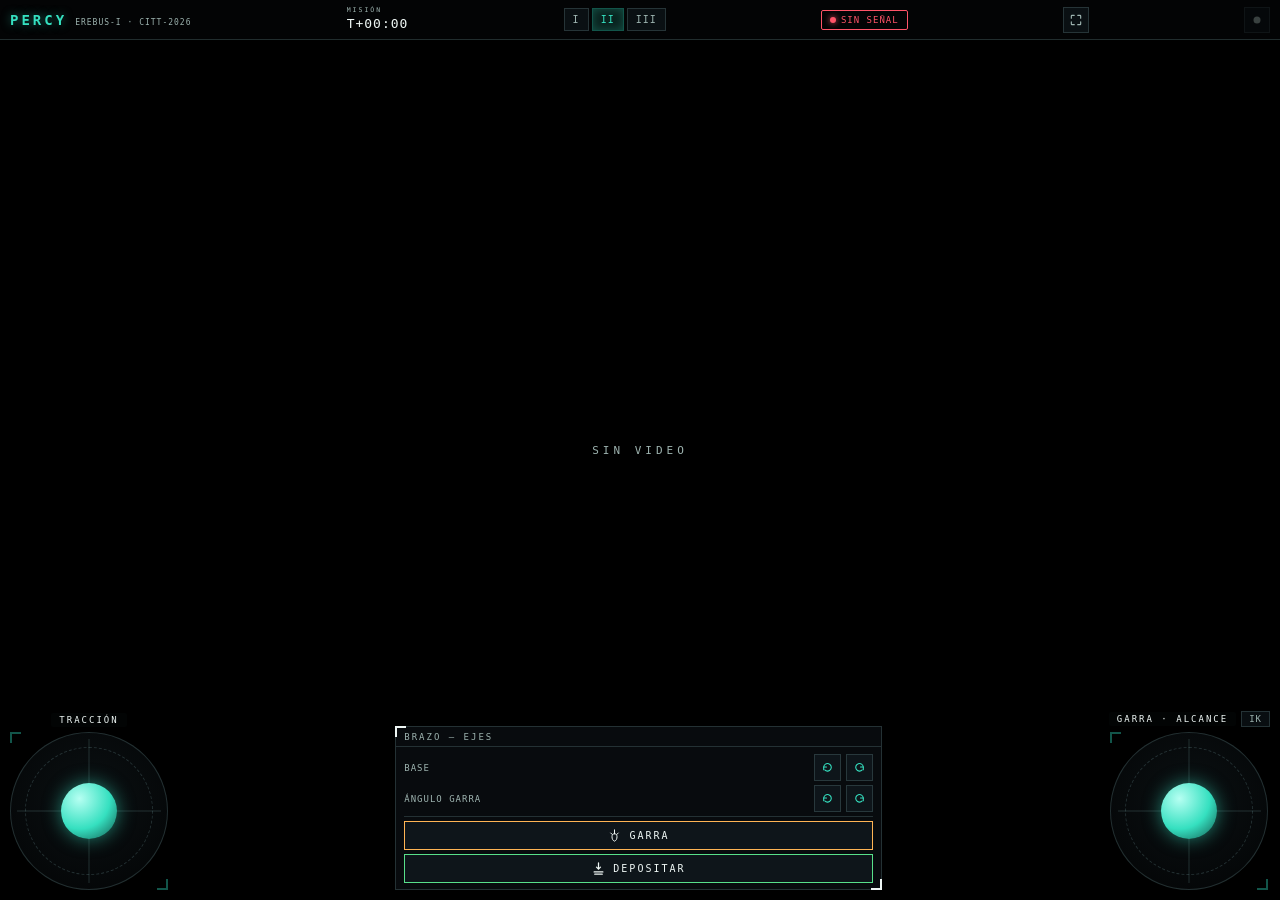
==== orangepi/static/index.html @ 441c3f61 "Extend arm IK to 3 coupled joints and add haptic limit feedback Mechanical redesign (18-sept): the f" ====
<!DOCTYPE html>
<html lang="es">
<head>
<meta charset="UTF-8">
<meta name="viewport" content="width=device-width, initial-scale=1, maximum-scale=1, user-scalable=no, viewport-fit=cover">
<title>Percy - Control</title>
<link rel="manifest" href="manifest.json">
<link rel="icon" href="icon.svg" type="image/svg+xml">
<meta name="theme-color" content="#070a0c">
<meta name="mobile-web-app-capable" content="yes">
<link rel="stylesheet" href="style.css?v=20260918a">
</head>
<body>
  <!-- plantilla de icono, referenciada por <use> - un solo trazo, se reusa
       tal cual para "sentido antihorario" y espejado (CSS) para "horario" -->
  <svg width="0" height="0" style="position:absolute">
    <symbol id="ic-rot" viewBox="0 0 24 24">
      <path d="M5 11a7 7 0 1 1 2 5.6" fill="none" stroke="currentColor" stroke-width="2" stroke-linecap="round" stroke-linejoin="round"/>
      <path d="M5 16.2V11h5.2" fill="none" stroke="currentColor" stroke-width="2" stroke-linecap="round" stroke-linejoin="round"/>
    </symbol>
    <symbol id="ic-claw" viewBox="0 0 24 24">
      <path d="M12 3v6M12 9c-2.5 0-4 2-4 5s1 6 4 7c3-1 4-4 4-7s-1.5-5-4-5Z" fill="none" stroke="currentColor" stroke-width="1.6" stroke-linecap="round" stroke-linejoin="round"/>
      <path d="M8.5 10.5 6 8M15.5 10.5 18 8" fill="none" stroke="currentColor" stroke-width="1.6" stroke-linecap="round"/>
    </symbol>
    <symbol id="ic-drop" viewBox="0 0 24 24">
      <path d="M12 3v10m0 0-3.2-3.2M12 13l3.2-3.2" fill="none" stroke="currentColor" stroke-width="2" stroke-linecap="round" stroke-linejoin="round"/>
      <path d="M5 17.5h14M6 21h12" fill="none" stroke="currentColor" stroke-width="2" stroke-linecap="round"/>
    </symbol>
    <symbol id="ic-phone" viewBox="0 0 24 24">
      <rect x="7" y="2" width="10" height="20" rx="2" fill="none" stroke="currentColor" stroke-width="2"/>
      <line x1="11" y1="18.5" x2="13" y2="18.5" stroke="currentColor" stroke-width="2" stroke-linecap="round"/>
    </symbol>
    <symbol id="ic-expand" viewBox="0 0 24 24">
      <path d="M4 9V5a1 1 0 0 1 1-1h4M20 9V5a1 1 0 0 0-1-1h-4M4 15v4a1 1 0 0 0 1 1h4M20 15v4a1 1 0 0 1-1 1h-4" fill="none" stroke="currentColor" stroke-width="2" stroke-linecap="round" stroke-linejoin="round"/>
    </symbol>
    <symbol id="ic-rec" viewBox="0 0 24 24">
      <circle cx="12" cy="12" r="7" fill="currentColor"/>
    </symbol>
    <symbol id="ic-play" viewBox="0 0 24 24">
      <path d="M7 4.5v15l13-7.5-13-7.5Z" fill="currentColor"/>
    </symbol>
  </svg>

  <div id="rotate-notice">
    <svg><use href="#ic-phone"/></svg>
    <span>GIRA EL TEL&Eacute;FONO<br>A HORIZONTAL</span>
  </div>

  <!-- video de fondo, a pantalla completa -->
  <div id="fpv-wrap">
    <img id="fpv" alt="camara">
    <span id="fpv-off">SIN&nbsp;VIDEO</span>
  </div>

  <!-- controles flotando encima, semitransparentes -->
  <div id="hud">
    <div id="brand">
      <span id="brand-name">PERCY</span>
      <span id="brand-sub">EREBUS&#8209;I &middot; CITT&#8209;2026</span>
    </div>
    <span id="mission-clock" data-label="MISI&Oacute;N">T+00:00</span>
    <div id="speed-select">
      <button data-speed="0">I</button>
      <button data-speed="1" class="active">II</button>
      <button data-speed="2">III</button>
    </div>
    <span id="conn-status" class="disconnected"><i class="dot"></i><span id="conn-label">SIN&nbsp;SE&Ntilde;AL</span></span>
    <button id="btn-fullscreen" title="Pantalla completa"><svg><use href="#ic-expand"/></svg></button>
    <div id="rec-widget">
      <button id="btn-rec-lock" title="Posiciones guardadas"><svg><use href="#ic-rec"/></svg></button>
      <div id="rec-panel">
        <span class="panel-label">POSICIONES</span>
        <button id="btn-preset-save"><svg><use href="#ic-rec"/></svg>GUARDAR ACTUAL</button>
        <div id="preset-list"></div>
        <span class="panel-label">&Aacute;NGULOS</span>
        <div id="angle-readout"></div>
      </div>
    </div>
  </div>

  <div id="controls">
    <div class="joy-zone">
      <span class="zone-label">TRACCI&Oacute;N</span>
      <div id="joy-left" class="joystick"><div class="ring"></div><div class="crosshair"></div><div class="stick"></div></div>
    </div>

    <div id="arm-extra" class="panel">
      <span class="panel-label">BRAZO &mdash; EJES</span>
      <div class="pair">
        <span>BASE</span>
        <div class="btnpair">
          <button data-axis="base_dir" data-val="-1"><svg><use href="#ic-rot"/></svg></button>
          <button data-axis="base_dir" data-val="1" class="mirror"><svg><use href="#ic-rot"/></svg></button>
        </div>
      </div>
      <div class="pair">
        <span>&Aacute;NGULO GARRA</span>
        <div class="btnpair">
          <button data-axis="wrist_dir" data-val="-1"><svg><use href="#ic-rot"/></svg></button>
          <button data-axis="wrist_dir" data-val="1" class="mirror"><svg><use href="#ic-rot"/></svg></button>
        </div>
      </div>
      <div class="divider"></div>
      <button id="btn-grip" class="action warn"><svg><use href="#ic-claw"/></svg>GARRA</button>
      <button id="btn-deposit" class="action ok"><svg><use href="#ic-drop"/></svg>DEPOSITAR</button>
    </div>

    <div class="joy-zone">
      <div class="zone-label-row">
        <span class="zone-label" id="arm-mode-label">GARRA &middot; ALCANCE</span>
        <button id="btn-arm-mode" title="Cambiar modo del brazo">IK</button>
      </div>
      <div id="joy-right" class="joystick"><div class="ring"></div><div class="crosshair"></div><div class="stick"></div></div>
    </div>
  </div>

  <script src="app.js?v=20260918a"></script>
</body>
</html>
---- orangepi/static/style.css ----
/*
  Percy - panel de control. Tema unico (instrumento de a bordo oscuro,
  no responde a claro/oscuro del sistema - es una app de una sola
  pantalla operada en campo, no un documento).

  Layout: la camara ocupa toda la pantalla de fondo (z-index 0); los
  controles flotan encima semitransparentes (z-index 2), fijos arriba
  (barra de mision) y abajo (joysticks + panel del brazo), dejando el
  centro despejado para ver el video.

  Paleta:
    --ink        #070a0c  fondo solido (aviso de rotar, sin video)
    --panel-a()  paneles flotantes, siempre con alpha (translucidos)
    --line       #1b262b  bordes/grilla, gris con sesgo verde-azulado
    --accent     #35e0c0  cian-verdoso - color de "vivo"/interactivo
    --warn       #ffb454  ambar - accion de garra
    --ok         #58e08a  verde - accion de depositar / en linea
    --crit       #ff5468  rojo - sin senal / alarma
  Tipografia: monoespaciada en todo - letra de instrumento, no decoracion.
*/

* {
  box-sizing: border-box; -webkit-tap-highlight-color: transparent; user-select: none;
  -webkit-touch-callout: none; /* apagar el menu de "mantener presionado" (compartir/copiar) de iOS */
  touch-action: manipulation; /* evitar el zoom por doble-tap en los botones/joysticks */
}

:root {
  --ink: #070a0c;
  --panel: rgba(13, 19, 23, 0.62);
  --panel-2: rgba(17, 26, 31, 0.72);
  --line: rgba(90, 120, 125, 0.35);
  --accent: #35e0c0;
  --accent-dim: #12554a;
  --warn: #ffb454;
  --ok: #58e08a;
  --crit: #ff5468;
  --ink-1: #eef6f4;
  --ink-2: #9db3af;
  --mono: ui-monospace, "Cascadia Mono", "SF Mono", Consolas, "Roboto Mono", monospace;
}

html, body {
  margin: 0; padding: 0; height: 100%; overflow: hidden;
  background: var(--ink); color: var(--ink-1);
  font-family: var(--mono);
}
button { font-family: var(--mono); }
svg { width: 100%; height: 100%; }

/* --- Aviso de girar el telefono (vertical no esta soportado) ------------ */
#rotate-notice { display: none; }
@media (orientation: portrait) {
  #fpv-wrap, #hud, #controls { display: none !important; }
  #rotate-notice {
    display: flex; flex-direction: column; align-items: center; justify-content: center;
    gap: 14px; height: 100%; text-align: center; padding: 0 24px;
    background: var(--ink);
  }
  #rotate-notice svg { width: 48px; height: 48px; color: var(--accent); animation: rotate-hint 1.8s ease-in-out infinite; }
  #rotate-notice span { font-size: 12px; letter-spacing: 2px; color: var(--ink-2); }
  @keyframes rotate-hint { 0%, 100% { transform: rotate(0deg); } 50% { transform: rotate(-90deg); } }
}

/* --- Video de fondo, pantalla completa ----------------------------------- */
#fpv-wrap {
  position: fixed; inset: 0; z-index: 0; background: #000;
  display: flex; align-items: center; justify-content: center;
}
#fpv { width: 100%; height: 100%; object-fit: cover; filter: saturate(1.08) contrast(1.06); }
#fpv:not([src]), #fpv.hidden { display: none; }
#fpv-off { font-size: 11px; letter-spacing: 4px; color: var(--ink-2); }
#fpv-off.hidden { display: none; }

/* --- Paneles flotantes: marco translucido con esquinas tipo instrumento - */
.panel {
  position: relative; background: var(--panel);
  border: 1px solid var(--line); backdrop-filter: blur(5px); -webkit-backdrop-filter: blur(5px);
}
.panel::before, .panel::after, .joystick::before, .joystick::after {
  content: ""; position: absolute; width: 9px; height: 9px; pointer-events: none; border-color: var(--accent-dim);
}
.panel::before { top: -1px; left: -1px; border-top: 2px solid; border-left: 2px solid; }
.panel::after { bottom: -1px; right: -1px; border-bottom: 2px solid; border-right: 2px solid; }
.panel-label {
  display: block; padding: 5px 8px 4px; margin: 0 0 2px;
  font-size: 9px; letter-spacing: 2px; color: var(--ink-2);
  border-bottom: 1px solid var(--line);
}

/* --- Barra de mision (flota arriba) --------------------------------------- */
#hud {
  position: fixed; top: 0; left: 0; right: 0; z-index: 2;
  height: 40px; display: flex; align-items: center; justify-content: space-between;
  padding: 0 10px; gap: 8px;
  background: rgba(6, 9, 11, 0.5); backdrop-filter: blur(6px); -webkit-backdrop-filter: blur(6px);
  border-bottom: 1px solid var(--line);
}
#brand { display: flex; align-items: baseline; gap: 8px; min-width: 0; flex-shrink: 0; }
#brand-name {
  font-weight: 700; font-size: 14px; letter-spacing: 3px; color: var(--accent);
  text-shadow: 0 0 10px rgba(53, 224, 192, 0.5);
}
#brand-sub { font-size: 8px; letter-spacing: 1px; color: var(--ink-2); white-space: nowrap; }

#mission-clock {
  font-size: 13px; font-variant-numeric: tabular-nums; letter-spacing: 1px;
  color: var(--ink-1); position: relative; padding-top: 8px; flex-shrink: 0;
}
#mission-clock::before {
  content: attr(data-label); position: absolute; top: -2px; left: 0;
  font-size: 6.5px; letter-spacing: 2px; color: var(--ink-2);
}

#speed-select { display: flex; gap: 3px; flex-shrink: 0; }
#speed-select button {
  padding: 5px 8px; border: 1px solid var(--line); background: rgba(17, 26, 31, 0.55);
  color: var(--ink-2); font-size: 10px; letter-spacing: 1px;
}
#speed-select button.active {
  background: rgba(53, 224, 192, 0.14); color: var(--accent); border-color: var(--accent-dim);
  box-shadow: 0 0 8px rgba(53, 224, 192, 0.25) inset;
}

#conn-status {
  display: flex; align-items: center; gap: 5px; flex-shrink: 0;
  font-size: 9px; letter-spacing: 1px;
  padding: 4px 8px; border-radius: 2px; border: 1px solid currentColor;
}
#conn-status .dot { width: 6px; height: 6px; border-radius: 50%; background: currentColor; box-shadow: 0 0 6px currentColor; }
#conn-status.connected { color: var(--ok); }
#conn-status.disconnected { color: var(--crit); animation: blink 1.1s ease-in-out infinite; }
@keyframes blink { 0%, 100% { opacity: 1; } 50% { opacity: 0.4; } }

#btn-fullscreen {
  flex-shrink: 0; width: 26px; height: 26px; padding: 5px;
  border: 1px solid var(--line); background: rgba(17, 26, 31, 0.55); color: var(--ink-2);
}
#btn-fullscreen:active, #btn-fullscreen.on { color: var(--accent); border-color: var(--accent-dim); }

/* --- Posiciones guardadas: boton discreto + protegido por PIN -----------
   A proposito bajo contraste en reposo (opacity 0.35) para que no se vea
   como un boton mas de la mision y nadie lo toque por accidente en plena
   pista - recien se nota cuando esta destrabado o moviendose al preset. */
#rec-widget { position: relative; flex-shrink: 0; opacity: 0.35; }
#rec-widget.armed, #rec-widget.moving { opacity: 1; }
#btn-rec-lock {
  width: 26px; height: 26px; padding: 6px;
  border: 1px solid var(--line); background: rgba(17, 26, 31, 0.55); color: var(--ink-2);
}
#rec-widget.armed #btn-rec-lock { color: var(--accent); border-color: var(--accent-dim); }
#rec-panel {
  display: none; position: absolute; top: 32px; right: 0; z-index: 3;
  flex-direction: column; gap: 4px; padding: 6px; width: 46vw; max-width: 220px;
  background: var(--panel-2); border: 1px solid var(--line); backdrop-filter: blur(5px);
}
#rec-widget.panel-open #rec-panel { display: flex; }
#rec-panel .panel-label { margin: -6px -6px 2px; }
#rec-panel button {
  display: flex; align-items: center; gap: 6px; white-space: nowrap;
  padding: 6px 10px; border: 1px solid var(--line); background: rgba(17, 26, 31, 0.55);
  color: var(--ink-2); font-size: 10px; letter-spacing: 2px;
}
#rec-panel button svg { width: 12px; height: 12px; flex-shrink: 0; }
#btn-preset-save { color: var(--accent); border-color: var(--accent-dim); }
#preset-list { display: flex; flex-direction: column; gap: 3px; max-height: 38vh; overflow-y: auto; }
#preset-list .preset-empty { font-size: 9px; letter-spacing: 1px; color: var(--ink-2); padding: 4px 2px; }
#preset-list .preset-item { display: flex; gap: 3px; }
#preset-list .preset-goto {
  flex: 1; min-width: 0; justify-content: flex-start;
}
#preset-list .preset-goto span { overflow: hidden; text-overflow: ellipsis; }
#preset-list .preset-goto:active { background: rgba(53, 224, 192, 0.2); border-color: var(--accent); color: var(--accent); }
#preset-list .preset-del {
  flex-shrink: 0; width: 26px; padding: 6px 0; justify-content: center;
  color: var(--crit); border-color: var(--line);
}
#preset-list .preset-del:active { background: rgba(255, 84, 104, 0.2); border-color: var(--crit); }
#rec-widget.moving #btn-rec-lock { color: var(--ok); border-color: var(--ok); animation: blink 1.1s ease-in-out infinite; }

#angle-readout {
  display: grid; grid-template-columns: 1fr 1fr; gap: 2px 8px;
  font-size: 9px; letter-spacing: 0.5px; color: var(--ink-2);
}
#angle-readout span { display: flex; justify-content: space-between; gap: 4px; }
#angle-readout b { color: var(--accent); font-weight: 600; font-variant-numeric: tabular-nums; }

/* --- Consola de control (flota abajo) -------------------------------------- */
#controls {
  position: fixed; bottom: 0; left: 0; right: 0; z-index: 2;
  min-height: 0; display: flex; align-items: flex-end; justify-content: space-between;
  padding: 4px 10px 10px; gap: 8px;
}

.joy-zone { display: flex; flex-direction: column; align-items: center; gap: 5px; min-height: 0; }
.zone-label {
  font-size: 9px; letter-spacing: 2px; color: var(--ink-1); flex: 0 0 auto;
  padding: 2px 8px; background: rgba(6, 9, 11, 0.45); border-radius: 2px;
}
.zone-label-row { display: flex; align-items: center; gap: 5px; }
#btn-arm-mode {
  flex: 0 0 auto; padding: 2px 7px; font-size: 9px; letter-spacing: 1px;
  border: 1px solid var(--line); background: rgba(17, 26, 31, 0.55); color: var(--ink-2);
}
#btn-arm-mode.on { color: var(--warn); border-color: var(--warn); background: rgba(255, 180, 84, 0.15); }

.joystick {
  width: 28vw; height: 28vw; max-width: 158px; max-height: 158px;
  flex: 0 1 auto;
  border-radius: 50%;
  background: radial-gradient(circle at 50% 42%, rgba(20, 30, 34, 0.55), rgba(6, 9, 11, 0.45));
  backdrop-filter: blur(3px); -webkit-backdrop-filter: blur(3px);
  border: 1px solid var(--line); position: relative; touch-action: none;
}
.joystick::before { top: -1px; left: -1px; border-top: 2px solid; border-left: 2px solid; border-color: var(--accent-dim); }
.joystick::after { bottom: -1px; right: -1px; border-bottom: 2px solid; border-right: 2px solid; border-color: var(--accent-dim); }
.joystick .ring { position: absolute; inset: 9%; border-radius: 50%; border: 1px dashed var(--line); pointer-events: none; }
.joystick .crosshair { position: absolute; inset: 0; pointer-events: none; }
.joystick .crosshair::before, .joystick .crosshair::after { content: ""; position: absolute; background: var(--line); }
.joystick .crosshair::before { left: 50%; top: 4%; bottom: 4%; width: 1px; transform: translateX(-50%); }
.joystick .crosshair::after { top: 50%; left: 4%; right: 4%; height: 1px; transform: translateY(-50%); }
.joystick .stick {
  width: 36%; height: 36%; border-radius: 50%;
  background: radial-gradient(circle at 33% 28%, #b6fff2, var(--accent) 55%, var(--accent-dim));
  box-shadow: 0 0 18px rgba(53, 224, 192, 0.55);
  position: absolute; top: 32%; left: 32%; pointer-events: none;
}

#arm-extra { display: flex; flex-direction: column; align-items: stretch; gap: 4px; flex: 1; max-width: 38vw; padding: 0 8px 6px; }
#arm-extra .panel-label { margin: 0 -8px 3px; padding-left: 8px; }
#arm-extra .pair { display: flex; align-items: center; justify-content: space-between; gap: 6px; }
#arm-extra .pair span { font-size: 9px; letter-spacing: 1px; color: var(--ink-2); }
.btnpair { display: flex; gap: 5px; }
#arm-extra button {
  width: 27px; height: 27px; padding: 6px; border: 1px solid var(--line);
  background: var(--panel-2); color: var(--accent);
}
#arm-extra button.mirror svg { transform: scaleX(-1); }
#arm-extra button.action {
  width: auto; height: auto; display: flex; align-items: center; justify-content: center; gap: 7px;
  padding: 6px 6px; font-size: 10px; letter-spacing: 2px; color: var(--ink-1);
}
#arm-extra button.action svg { width: 15px; height: 15px; flex-shrink: 0; }
#arm-extra button:active, #arm-extra button.on {
  background: rgba(53, 224, 192, 0.2); border-color: var(--accent);
  box-shadow: 0 0 10px rgba(53, 224, 192, 0.3) inset;
}
#btn-grip.warn { border-color: var(--warn); color: var(--warn); }
#btn-grip.warn:active { background: rgba(255, 180, 84, 0.2); border-color: var(--warn); box-shadow: 0 0 10px rgba(255, 180, 84, 0.3) inset; }
#btn-deposit.ok { border-color: var(--ok); color: var(--ok); }
#btn-deposit.ok:active { background: rgba(88, 224, 138, 0.2); border-color: var(--ok); box-shadow: 0 0 10px rgba(88, 224, 138, 0.3) inset; }

.divider { height: 1px; background: var(--line); }
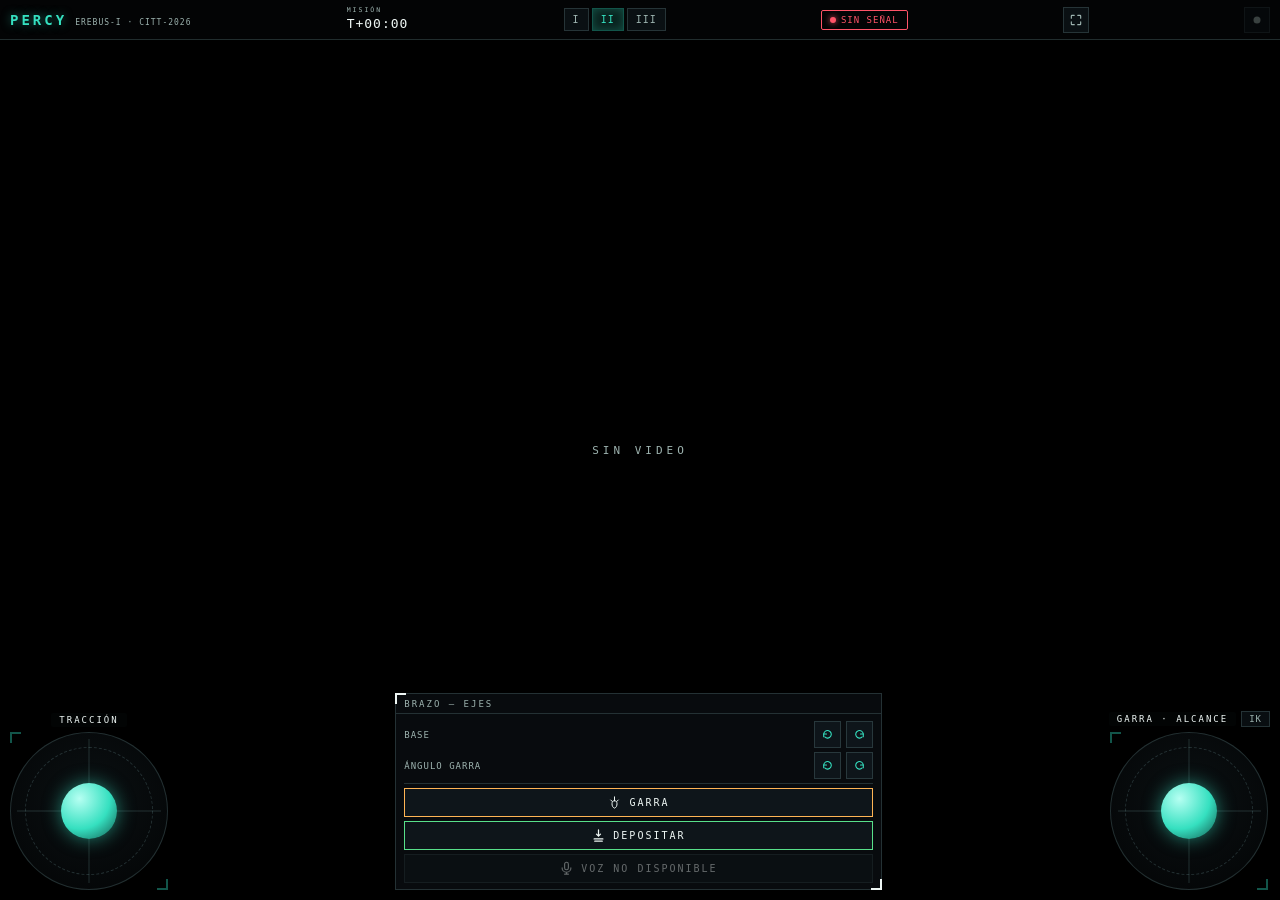
==== commit 55c5a1ff: "Add browser-based offline voice control prototype Speech recognition runs entirely client-side (Vosk" ====
--- a/orangepi/static/index.html
+++ b/orangepi/static/index.html
@@ -8,7 +8,7 @@
 <link rel="icon" href="icon.svg" type="image/svg+xml">
 <meta name="theme-color" content="#070a0c">
 <meta name="mobile-web-app-capable" content="yes">
-<link rel="stylesheet" href="style.css?v=20260918a">
+<link rel="stylesheet" href="style.css?v=20260918b">
 </head>
 <body>
   <!-- plantilla de icono, referenciada por <use> - un solo trazo, se reusa
@@ -38,6 +38,10 @@
     </symbol>
     <symbol id="ic-play" viewBox="0 0 24 24">
       <path d="M7 4.5v15l13-7.5-13-7.5Z" fill="currentColor"/>
+    </symbol>
+    <symbol id="ic-mic" viewBox="0 0 24 24">
+      <rect x="9" y="2" width="6" height="12" rx="3" fill="none" stroke="currentColor" stroke-width="1.8"/>
+      <path d="M5 11a7 7 0 0 0 14 0M12 18v3M9 21h6" fill="none" stroke="currentColor" stroke-width="1.8" stroke-linecap="round"/>
     </symbol>
   </svg>
 
@@ -103,6 +107,7 @@
       <div class="divider"></div>
       <button id="btn-grip" class="action warn"><svg><use href="#ic-claw"/></svg>GARRA</button>
       <button id="btn-deposit" class="action ok"><svg><use href="#ic-drop"/></svg>DEPOSITAR</button>
+      <button id="btn-voice" class="action" disabled><svg><use href="#ic-mic"/></svg><span id="btn-voice-label">CARGANDO VOZ&hellip;</span></button>
     </div>
 
     <div class="joy-zone">
@@ -114,6 +119,7 @@
     </div>
   </div>
 
-  <script src="app.js?v=20260918a"></script>
+  <script src="https://cdn.jsdelivr.net/npm/vosk-browser@0.0.8/dist/vosk.js"></script>
+  <script src="app.js?v=20260918b"></script>
 </body>
 </html>
--- a/orangepi/static/style.css
+++ b/orangepi/static/style.css
@@ -250,4 +250,7 @@
 #btn-deposit.ok { border-color: var(--ok); color: var(--ok); }
 #btn-deposit.ok:active { background: rgba(88, 224, 138, 0.2); border-color: var(--ok); box-shadow: 0 0 10px rgba(88, 224, 138, 0.3) inset; }
 
+#btn-voice:disabled { opacity: 0.4; }
+#btn-voice.listening { border-color: var(--crit); color: var(--crit); background: rgba(255, 84, 104, 0.18); box-shadow: 0 0 10px rgba(255, 84, 104, 0.35) inset; animation: blink 1.1s ease-in-out infinite; }
+
 .divider { height: 1px; background: var(--line); }
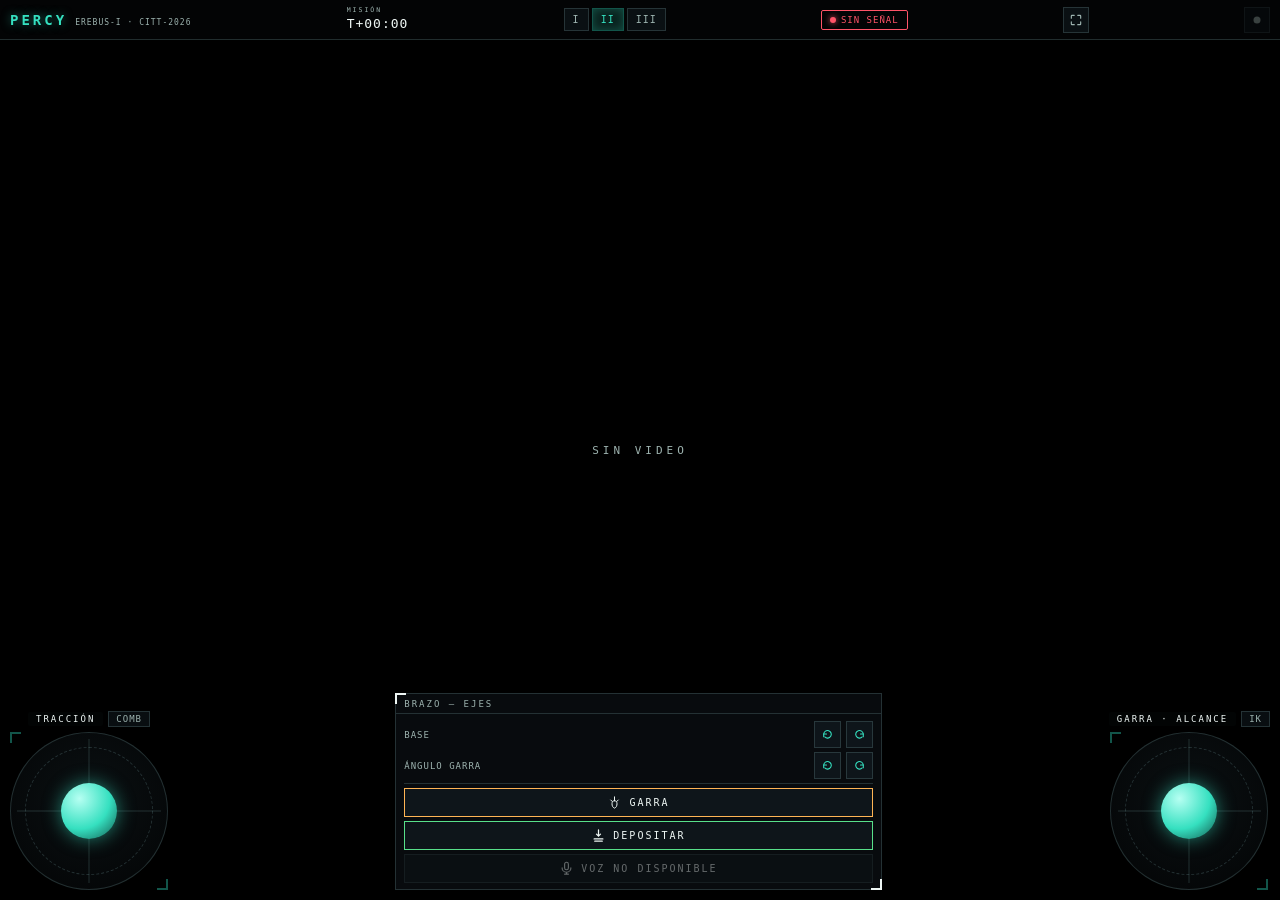
==== commit 372d5266: "Add selectable drive modes (combined/vehicle/tank) The steering wheels and the left/right motor diff" ====
--- a/orangepi/static/index.html
+++ b/orangepi/static/index.html
@@ -84,7 +84,10 @@
 
   <div id="controls">
     <div class="joy-zone">
-      <span class="zone-label">TRACCI&Oacute;N</span>
+      <div class="zone-label-row">
+        <span class="zone-label">TRACCI&Oacute;N</span>
+        <button id="btn-drive-mode" title="Cambiar modo de traccion">COMB</button>
+      </div>
       <div id="joy-left" class="joystick"><div class="ring"></div><div class="crosshair"></div><div class="stick"></div></div>
     </div>
 
--- a/orangepi/static/style.css
+++ b/orangepi/static/style.css
@@ -204,6 +204,12 @@
 }
 #btn-arm-mode.on { color: var(--warn); border-color: var(--warn); background: rgba(255, 180, 84, 0.15); }
 
+#btn-drive-mode {
+  flex: 0 0 auto; padding: 2px 7px; font-size: 9px; letter-spacing: 1px;
+  border: 1px solid var(--line); background: rgba(17, 26, 31, 0.55); color: var(--ink-2);
+}
+#btn-drive-mode.on { color: var(--warn); border-color: var(--warn); background: rgba(255, 180, 84, 0.15); }
+
 .joystick {
   width: 28vw; height: 28vw; max-width: 158px; max-height: 158px;
   flex: 0 1 auto;
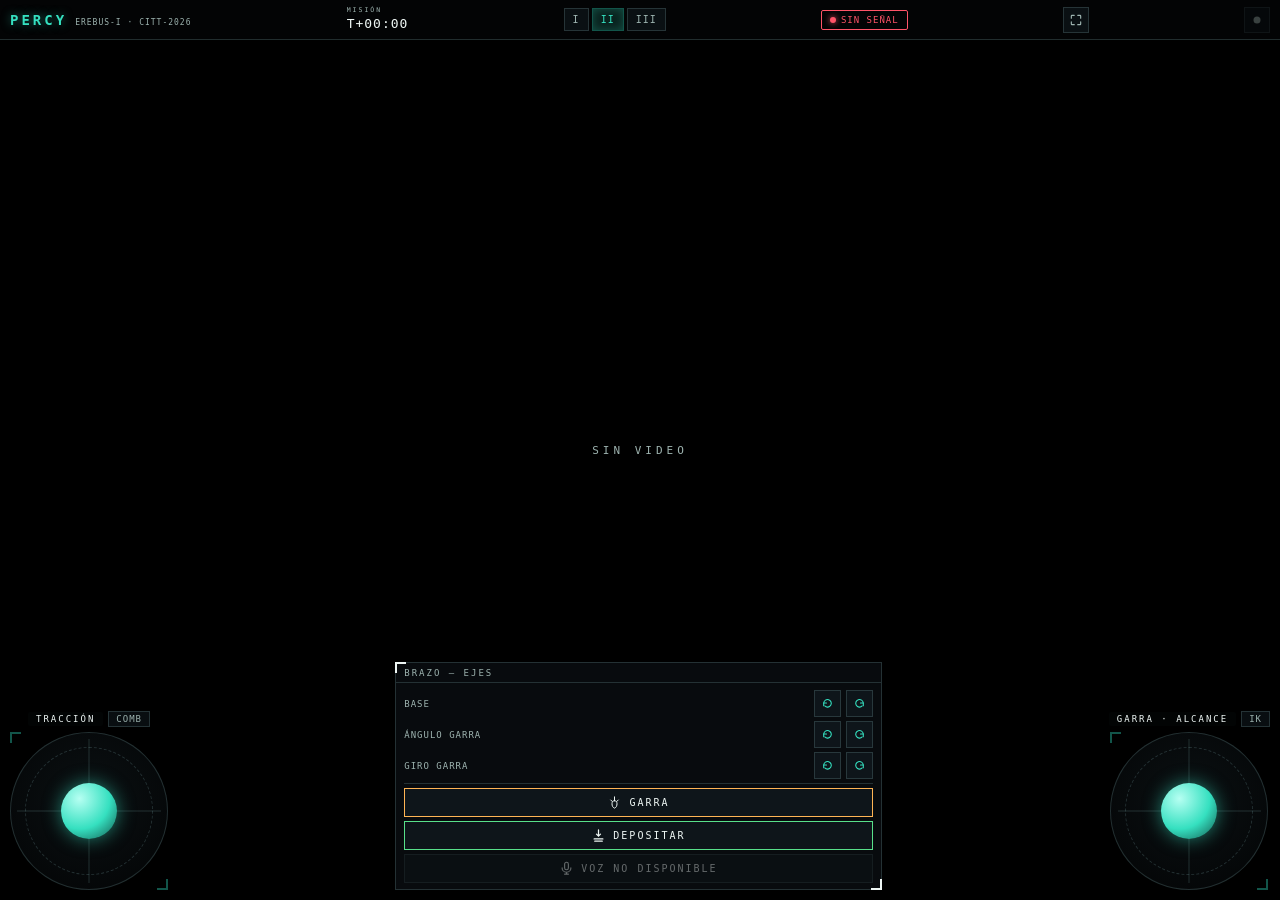
==== commit 81d25cdf: "Recalibrate arm, fix steering geometry and adapt drive to replacement hardware Arm: new zero/scale/l" ====
--- a/orangepi/static/index.html
+++ b/orangepi/static/index.html
@@ -107,6 +107,13 @@
           <button data-axis="wrist_dir" data-val="1" class="mirror"><svg><use href="#ic-rot"/></svg></button>
         </div>
       </div>
+      <div class="pair">
+        <span>GIRO GARRA</span>
+        <div class="btnpair">
+          <button data-axis="gripper_rotate_dir" data-val="-1"><svg><use href="#ic-rot"/></svg></button>
+          <button data-axis="gripper_rotate_dir" data-val="1" class="mirror"><svg><use href="#ic-rot"/></svg></button>
+        </div>
+      </div>
       <div class="divider"></div>
       <button id="btn-grip" class="action warn"><svg><use href="#ic-claw"/></svg>GARRA</button>
       <button id="btn-deposit" class="action ok"><svg><use href="#ic-drop"/></svg>DEPOSITAR</button>
@@ -123,6 +130,6 @@
   </div>
 
   <script src="https://cdn.jsdelivr.net/npm/vosk-browser@0.0.8/dist/vosk.js"></script>
-  <script src="app.js?v=20260918b"></script>
+  <script src="app.js?v=20260921a"></script>
 </body>
 </html>
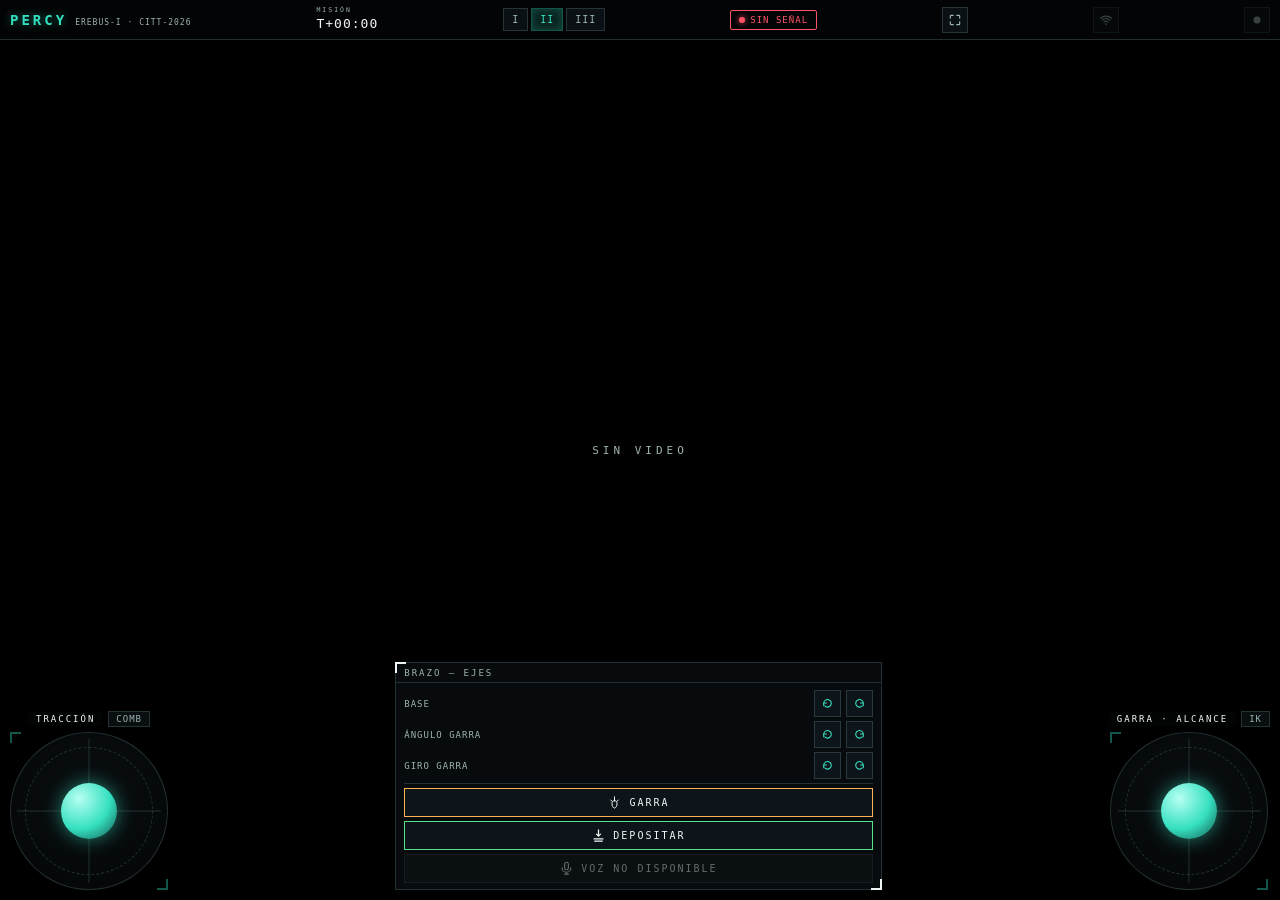
==== commit 19deaa96: "Add WiFi manager: home networks with own-network fallback and dashboard panel At home the rover join" ====
--- a/orangepi/static/index.html
+++ b/orangepi/static/index.html
@@ -8,7 +8,7 @@
 <link rel="icon" href="icon.svg" type="image/svg+xml">
 <meta name="theme-color" content="#070a0c">
 <meta name="mobile-web-app-capable" content="yes">
-<link rel="stylesheet" href="style.css?v=20260918b">
+<link rel="stylesheet" href="style.css?v=20260924a">
 </head>
 <body>
   <!-- plantilla de icono, referenciada por <use> - un solo trazo, se reusa
@@ -38,6 +38,10 @@
     </symbol>
     <symbol id="ic-play" viewBox="0 0 24 24">
       <path d="M7 4.5v15l13-7.5-13-7.5Z" fill="currentColor"/>
+    </symbol>
+    <symbol id="ic-wifi" viewBox="0 0 24 24">
+      <path d="M2.5 9a14 14 0 0 1 19 0M5.5 12.3a9.5 9.5 0 0 1 13 0M8.6 15.6a5 5 0 0 1 6.8 0" fill="none" stroke="currentColor" stroke-width="2" stroke-linecap="round"/>
+      <circle cx="12" cy="19" r="1.6" fill="currentColor"/>
     </symbol>
     <symbol id="ic-mic" viewBox="0 0 24 24">
       <rect x="9" y="2" width="6" height="12" rx="3" fill="none" stroke="currentColor" stroke-width="1.8"/>
@@ -70,6 +74,26 @@
     </div>
     <span id="conn-status" class="disconnected"><i class="dot"></i><span id="conn-label">SIN&nbsp;SE&Ntilde;AL</span></span>
     <button id="btn-fullscreen" title="Pantalla completa"><svg><use href="#ic-expand"/></svg></button>
+    <div id="wifi-widget">
+      <button id="btn-wifi" title="WiFi"><svg><use href="#ic-wifi"/></svg></button>
+      <div id="wifi-panel">
+        <span class="panel-label">WIFI</span>
+        <div id="wifi-status">&mdash;</div>
+        <div class="wifi-row">
+          <button id="wifi-scan">BUSCAR REDES</button>
+          <button id="wifi-disconnect" class="danger">DESCONECTAR</button>
+        </div>
+        <span class="panel-label">REDES VISIBLES</span>
+        <div id="wifi-scan-list" class="wifi-list"><span class="wifi-empty">TOCA &laquo;BUSCAR REDES&raquo;</span></div>
+        <span class="panel-label">GUARDADAS</span>
+        <div id="wifi-saved-list" class="wifi-list"></div>
+        <span class="panel-label">RED PROPIA</span>
+        <div class="wifi-row">
+          <button id="wifi-ap-on">ACTIVAR</button>
+          <button id="wifi-ap-off">APAGAR</button>
+        </div>
+      </div>
+    </div>
     <div id="rec-widget">
       <button id="btn-rec-lock" title="Posiciones guardadas"><svg><use href="#ic-rec"/></svg></button>
       <div id="rec-panel">
@@ -130,6 +154,6 @@
   </div>
 
   <script src="https://cdn.jsdelivr.net/npm/vosk-browser@0.0.8/dist/vosk.js"></script>
-  <script src="app.js?v=20260921a"></script>
+  <script src="app.js?v=20260924a"></script>
 </body>
 </html>
--- a/orangepi/static/style.css
+++ b/orangepi/static/style.css
@@ -178,6 +178,46 @@
 #preset-list .preset-del:active { background: rgba(255, 84, 104, 0.2); border-color: var(--crit); }
 #rec-widget.moving #btn-rec-lock { color: var(--ok); border-color: var(--ok); animation: blink 1.1s ease-in-out infinite; }
 
+/* --- WiFi: mismo patron discreto que las posiciones (mismo PIN) -------- */
+#wifi-widget { position: relative; flex-shrink: 0; opacity: 0.35; }
+#wifi-widget.armed { opacity: 1; }
+#btn-wifi {
+  width: 26px; height: 26px; padding: 5px;
+  border: 1px solid var(--line); background: rgba(17, 26, 31, 0.55); color: var(--ink-2);
+}
+#wifi-widget.armed #btn-wifi { color: var(--accent); border-color: var(--accent-dim); }
+#wifi-panel {
+  display: none; position: absolute; top: 32px; right: 0; z-index: 3;
+  flex-direction: column; gap: 4px; padding: 6px; width: 62vw; max-width: 290px;
+  max-height: 80vh; overflow-y: auto;
+  background: var(--panel-2); border: 1px solid var(--line); backdrop-filter: blur(5px);
+}
+#wifi-widget.panel-open #wifi-panel { display: flex; }
+#wifi-panel .panel-label { margin: 2px -6px 0; }
+#wifi-panel .panel-label:first-child { margin-top: -6px; }
+#wifi-status { font-size: 10px; letter-spacing: 1px; color: var(--ink-1); padding: 2px; line-height: 1.4; }
+#wifi-status .dim { color: var(--ink-2); }
+#wifi-status.ap { color: var(--warn); }
+#wifi-status.none { color: var(--crit); }
+#wifi-panel button {
+  padding: 6px 8px; border: 1px solid var(--line); background: rgba(17, 26, 31, 0.55);
+  color: var(--ink-2); font-size: 10px; letter-spacing: 1px; white-space: nowrap;
+}
+#wifi-panel button:active { background: rgba(53, 224, 192, 0.2); border-color: var(--accent); color: var(--accent); }
+#wifi-panel button.danger { color: var(--crit); }
+.wifi-row { display: flex; gap: 3px; }
+.wifi-row button { flex: 1; }
+.wifi-list { display: flex; flex-direction: column; gap: 3px; }
+.wifi-empty { font-size: 9px; letter-spacing: 1px; color: var(--ink-2); padding: 3px 2px; }
+.wifi-item { display: flex; gap: 3px; }
+.wifi-item .wifi-net {
+  flex: 1; min-width: 0; display: flex; justify-content: space-between; gap: 6px; text-align: left;
+}
+.wifi-item .wifi-net span { overflow: hidden; text-overflow: ellipsis; }
+.wifi-item .wifi-net b { font-weight: 400; color: var(--ink-2); flex-shrink: 0; }
+.wifi-item.active .wifi-net { color: var(--ok); border-color: var(--ok); }
+.wifi-item .wifi-del { flex-shrink: 0; width: 26px; padding: 6px 0; color: var(--crit); }
+
 #angle-readout {
   display: grid; grid-template-columns: 1fr 1fr; gap: 2px 8px;
   font-size: 9px; letter-spacing: 0.5px; color: var(--ink-2);
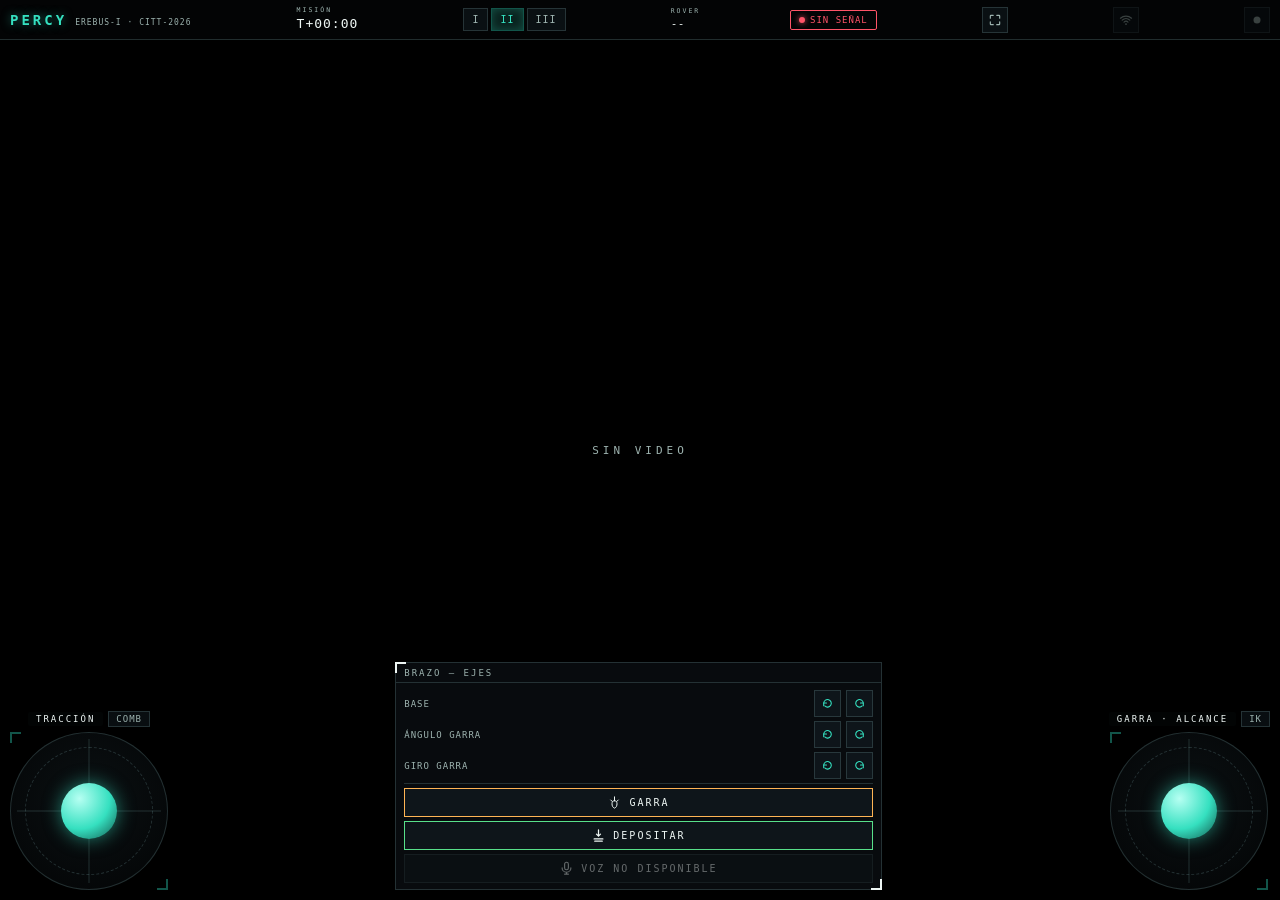
==== commit 224569bc: "Show the rover's current IP in the dashboard header Live IP on home networks (polled every 10 s), fi" ====
--- a/orangepi/static/index.html
+++ b/orangepi/static/index.html
@@ -8,7 +8,7 @@
 <link rel="icon" href="icon.svg" type="image/svg+xml">
 <meta name="theme-color" content="#070a0c">
 <meta name="mobile-web-app-capable" content="yes">
-<link rel="stylesheet" href="style.css?v=20260924a">
+<link rel="stylesheet" href="style.css?v=20260924b">
 </head>
 <body>
   <!-- plantilla de icono, referenciada por <use> - un solo trazo, se reusa
@@ -72,6 +72,7 @@
       <button data-speed="1" class="active">II</button>
       <button data-speed="2">III</button>
     </div>
+    <span id="rover-ip" data-label="ROVER">--</span>
     <span id="conn-status" class="disconnected"><i class="dot"></i><span id="conn-label">SIN&nbsp;SE&Ntilde;AL</span></span>
     <button id="btn-fullscreen" title="Pantalla completa"><svg><use href="#ic-expand"/></svg></button>
     <div id="wifi-widget">
@@ -79,6 +80,7 @@
       <div id="wifi-panel">
         <span class="panel-label">WIFI</span>
         <div id="wifi-status">&mdash;</div>
+        <div id="wifi-known"></div>
         <div class="wifi-row">
           <button id="wifi-scan">BUSCAR REDES</button>
           <button id="wifi-disconnect" class="danger">DESCONECTAR</button>
@@ -154,6 +156,6 @@
   </div>
 
   <script src="https://cdn.jsdelivr.net/npm/vosk-browser@0.0.8/dist/vosk.js"></script>
-  <script src="app.js?v=20260924a"></script>
+  <script src="app.js?v=20260924b"></script>
 </body>
 </html>
--- a/orangepi/static/style.css
+++ b/orangepi/static/style.css
@@ -122,6 +122,17 @@
   box-shadow: 0 0 8px rgba(53, 224, 192, 0.25) inset;
 }
 
+/* IP del rover: real en la red de la casa, fija (10.42.0.1) en la red propia */
+#rover-ip {
+  font-size: 11px; font-variant-numeric: tabular-nums; letter-spacing: 0.5px;
+  color: var(--ink-1); position: relative; padding-top: 8px; flex-shrink: 0; white-space: nowrap;
+}
+#rover-ip::before {
+  content: attr(data-label); position: absolute; top: -2px; left: 0;
+  font-size: 6.5px; letter-spacing: 2px; color: var(--ink-2);
+}
+#rover-ip.ap { color: var(--warn); }
+
 #conn-status {
   display: flex; align-items: center; gap: 5px; flex-shrink: 0;
   font-size: 9px; letter-spacing: 1px;
@@ -197,6 +208,8 @@
 #wifi-panel .panel-label:first-child { margin-top: -6px; }
 #wifi-status { font-size: 10px; letter-spacing: 1px; color: var(--ink-1); padding: 2px; line-height: 1.4; }
 #wifi-status .dim { color: var(--ink-2); }
+#wifi-known { font-size: 9px; letter-spacing: 0.5px; color: var(--ink-2); padding: 0 2px; line-height: 1.5; }
+#wifi-known b { font-weight: 400; color: var(--ink-1); }
 #wifi-status.ap { color: var(--warn); }
 #wifi-status.none { color: var(--crit); }
 #wifi-panel button {
